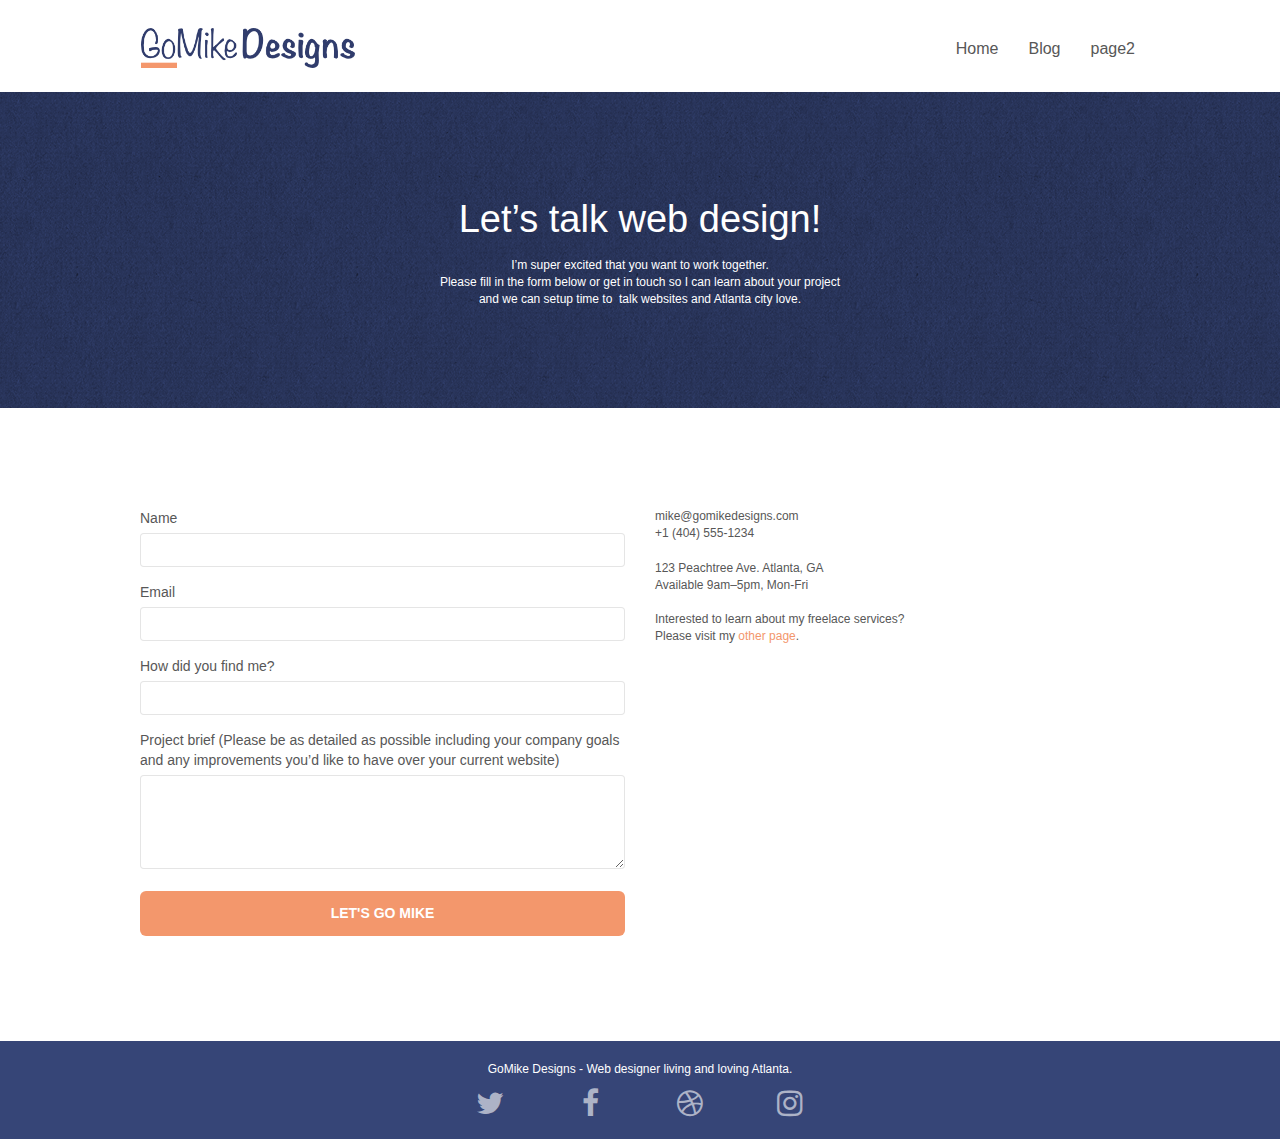
==== contact.html @ 48d025ab "Add files via upload" ====
<!doctype html>
<html lang="Default">
<head>
    <meta charset="utf-8">
    <meta name="keywords" content="">
    <meta name="description" content="">
    <meta name="viewport" content="width=device-width, initial-scale=1.0, viewport-fit=cover">
    <link rel="shortcut icon" type="image/png" href="favicon.jpg">
    
	<link rel="stylesheet" type="text/css" href="./css/bootstrap.css">
	<link rel="stylesheet" type="text/css" href="style.css">
	<link rel="stylesheet" type="text/css" href="./css/font-awesome.css">
	<link rel="stylesheet" type="text/css" href="./css/et-line.css">
	
    
	<script src="./js/jquery-2.1.0.min.js"></script>
	<script src="./js/bootstrap.min.js"></script>
	<script src="./js/blocs.min.js"></script>
	<script src="./js/jqBootstrapValidation.js"></script>
	<script src="./js/formHandler.js"></script>
    <title>page2</title>

    
<!-- Analytics -->
 
<!-- Analytics END -->
    
</head>
<body>
<!-- Main container -->
<div class="page-container">
    
<!-- bloc-0 -->
<div class="bloc bgc-white l-bloc " id="bloc-0">
	<div class="container bloc-sm">
		<nav class="navbar row">
			<div class="navbar-header">
				<a class="navbar-brand" href="index.html"><img src="img/atlanta-web-design-logo.png" alt="Atlanta Web Design Logo"  height="40" /></a>
				<button id="nav-toggle" type="button" class="ui-navbar-toggle navbar-toggle" data-toggle="collapse" data-target=".navbar-1">
					<span class="sr-only">Toggle navigation</span><span class="icon-bar"></span><span class="icon-bar"></span><span class="icon-bar"></span>
				</button>
			</div>
			<div class="collapse navbar-collapse navbar-1 special-dropdown-nav">
				<ul class="site-navigation nav navbar-nav">
					<li>
						<a href="index.html">Home</a>
					</li>
					<li>
						<a href="#">Blog</a>
					</li>
					<li>
						<a href="page2.html">page2</a>
					</li>
				</ul>
			</div>
		</nav>
	</div>
</div>
<!-- bloc-0 END -->

<!-- bloc-6 -->
<div class="bloc bg-dots-bg bg-repeat bgc-dark-slate-blue d-bloc bloc-bg-texture texture-paper" id="bloc-6">
	<div class="container bloc-lg">
		<div class="row">
			<div class="col-sm-12">
				<p class="text-center hero-bloc-text white">
					Let&rsquo;s talk web design!
				</p>
				<p class="text-center mg-lg white tight-width-whitespace">
					I&rsquo;m super excited that you want to work together.<br>Please fill in the form below or get in touch so I can learn about your project <br>and we can setup time to &nbsp;talk websites and Atlanta city love.
				</p>
			</div>
		</div>
	</div>
</div>
<!-- bloc-6 END -->

<!-- bloc-7 -->
<div class="bloc bgc-white l-bloc" id="bloc-7">
	<div class="container bloc-lg">
		<div class="row">
			<div class="col-sm-6">
				<form id="form_1" novalidate success-msg="Your message has been sent." fail-msg="Sorry it seems that our mail server is not responding, Sorry for the inconvenience!">
					<div class="form-group">
						<label>
							Name
						</label>
						<input id="name" class="form-control" required />
					</div>
					<div class="form-group">
						<label>
							Email
						</label>
						<input id="email" class="form-control" type="email" required />
					</div>
					<div class="form-group">
						<label>
							How did you find me?
						</label>
						<input class="form-control" type="email" required id="input_504" />
					</div>
					<div class="form-group">
						<label>
							Project brief (Please be as detailed as possible including your company goals and any improvements you&rsquo;d like to have over your current website)<br>
						</label><textarea id="message" class="form-control" rows="4" cols="50" required></textarea>
					</div> 
					<button class="bloc-button btn btn-lg btn-block cta-hero btn-atomic-tangerine" type="submit">
						Let's go Mike
					</button>
				</form>
			</div>
			<div class="col-sm-6">
				<p>
					mike@gomikedesigns.com<br>+1 (404) 555-1234<br> <br>123 Peachtree Ave. Atlanta, GA<br>Available 9am–5pm, Mon-Fri <br> <br>Interested to learn about my freelace services? <br>Please visit my&nbsp;<a class="ltc-atomic-tangerine" href="index.html">other page</a>.
				</p>
			</div>
		</div>
	</div>
</div>
<!-- bloc-7 END -->

<!-- ScrollToTop Button -->
<a class="bloc-button btn btn-d scrollToTop" onclick="scrollToTarget('1')"><span class="fa fa-chevron-up"></span></a>
<!-- ScrollToTop Button END-->


<!-- Footer - bloc-8 -->
<div class="bloc bgc-dark-slate-blue d-bloc" id="bloc-8">
	<div class="container bloc-sm">
		<div class="row">
			<div class="col-sm-12">
				<p class="text-center white">
					GoMike Designs - Web designer living and loving Atlanta.<br>
				</p>
				<div class="row row-no-gutters social">
					<div class="col-sm-3">
						<div class="text-center">
							<a class="social" href="index.html"><span class="fa fa-twitter icon-md"></span></a>
						</div>
					</div>
					<div class="col-sm-3">
						<div class="text-center">
							<a class="social" href="index.html"><span class="fa fa-facebook icon-md"></span></a>
						</div>
					</div>
					<div class="col-sm-3">
						<div class="text-center">
							<a class="social" href="index.html"><span class="fa fa-dribbble icon-md"></span></a>
						</div>
					</div>
					<div class="col-sm-3">
						<div class="text-center">
							<a class="social" href="index.html"><span class="fa fa-instagram icon-md"></span></a>
						</div>
					</div>
				</div>
			</div>
		</div>
	</div>
</div>
<!-- Footer - bloc-8 END -->

</div>
<!-- Main container END -->
    

</body>
</html>
---- style.css ----
body {
    margin: 0;
    padding: 0;
    background: #FFF;
    overflow-x: hidden;
    -webkit-font-smoothing: antialiased;
    -moz-osx-font-smoothing: grayscale;
}

a,
button {
    transition: all .3s ease-in-out;
    outline: none!important;
}

a:hover {
    text-decoration: none;
    cursor: pointer;
}

#page-loading-blocs-notifaction {
    position: fixed;
    top: 0;
    bottom: 0;
    width: 100%;
    z-index: 100000;
    background: #FFFFFF url("img/pageload-spinner.gif") no-repeat center center;
}

.bloc {
    width: 100%;
    clear: both;
    background: 50% 50% no-repeat;
    padding: 0 50px;
    -webkit-background-size: cover;
    -moz-background-size: cover;
    -o-background-size: cover;
    background-size: cover;
    position: relative;
}

.bloc .container {
    padding-left: 0;
    padding-right: 0;
}

.bloc-lg {
    padding: 100px 50px;
}

.bloc-md {
    padding: 50px;
}

.bloc-sm {
    padding: 20px 50px;
}

.bg-center,
.bg-l-edge,
.bg-r-edge,
.bg-t-edge,
.bg-b-edge,
.bg-tl-edge,
.bg-bl-edge,
.bg-tr-edge,
.bg-br-edge,
.bg-repeat {
    -webkit-background-size: auto!important;
    -moz-background-size: auto!important;
    -o-background-size: auto!important;
    background-size: auto!important;
}

.bg-repeat {
    background: repeat;
}

.bg-t-edge {
    background: top no-repeat;
}

.bloc-bg-texture::before {
    content: "";
    background-size: 2px 2px;
    position: absolute;
    top: 0;
    bottom: 0;
    left: 0;
    right: 0;
}

.texture-paper::before {
    background: url("img/texture-paper.png");
    background-size: 280px 280px;
}

.b-parallax {
    background-attachment: fixed;
}

.d-bloc {
    color: rgba(255, 255, 255, .7);
}

.d-bloc button:hover {
    color: rgba(255, 255, 255, .9);
}

.d-bloc .icon-round,
.d-bloc .icon-square,
.d-bloc .icon-rounded,
.d-bloc .icon-semi-rounded-a,
.d-bloc .icon-semi-rounded-b {
    border-color: rgba(255, 255, 255, .9);
}

.d-bloc .divider-h span {
    border-color: rgba(255, 255, 255, .2);
}

.d-bloc .a-btn,
.d-bloc .navbar a,
.d-bloc .navbar-brand,
.d-bloc a .icon-sm,
.d-bloc a .icon-md,
.d-bloc a .icon-lg,
.d-bloc a .icon-xl,
.d-bloc h1 a,
.d-bloc h2 a,
.d-bloc h3 a,
.d-bloc h4 a,
.d-bloc h5 a,
.d-bloc h6 a,
.d-bloc p a {
    color: rgba(255, 255, 255, .6);
}

.d-bloc .a-btn:hover,
.d-bloc .navbar a:hover,
.d-bloc .navbar-brand:hover,
.d-bloc a:hover .icon-sm,
.d-bloc a:hover .icon-md,
.d-bloc a:hover .icon-lg,
.d-bloc a:hover .icon-xl,
.d-bloc h1 a:hover,
.d-bloc h2 a:hover,
.d-bloc h3 a:hover,
.d-bloc h4 a:hover,
.d-bloc h5 a:hover,
.d-bloc h6 a:hover,
.d-bloc p a:hover {
    color: rgba(255, 255, 255, 1);
}

.d-bloc .navbar-toggle .icon-bar {
    background: rgba(255, 255, 255, 1);
}

.d-bloc .btn-wire,
.d-bloc .btn-wire:hover {
    color: rgba(255, 255, 255, 1);
    border-color: rgba(255, 255, 255, 1);
}

.d-bloc .panel {
    color: rgba(0, 0, 0, .5);
}

.d-bloc .panel button:hover {
    color: rgba(0, 0, 0, .7);
}

.d-bloc .panel icon {
    border-color: rgba(0, 0, 0, .7);
}

.d-bloc .panel .divider-h span {
    border-color: rgba(0, 0, 0, .1);
}

.d-bloc .panel .a-btn {
    color: rgba(0, 0, 0, .6);
}

.d-bloc .panel .a-btn:hover {
    color: rgba(0, 0, 0, 1);
}

.d-bloc .panel .btn-wire,
.d-bloc .panel .btn-wire:hover {
    color: rgba(0, 0, 0, .7);
    border-color: rgba(0, 0, 0, .3);
}

.d-bloc .panel,
.l-bloc {
    color: rgba(0, 0, 0, .5);
}

.d-bloc .panel button:hover,
.l-bloc button:hover {
    color: rgba(0, 0, 0, .7);
}

.l-bloc .icon-round,
.l-bloc .icon-square,
.l-bloc .icon-rounded,
.l-bloc .icon-semi-rounded-a,
.l-bloc .icon-semi-rounded-b {
    border-color: rgba(0, 0, 0, .7);
}

.d-bloc .panel .divider-h span,
.l-bloc .divider-h span {
    border-color: rgba(0, 0, 0, .1);
}

.d-bloc .panel .a-btn,
.l-bloc .a-btn,
.l-bloc .navbar a,
.l-bloc .navbar-brand,
.l-bloc a .icon-sm,
.l-bloc a .icon-md,
.l-bloc a .icon-lg,
.l-bloc a .icon-xl,
.l-bloc h1 a,
.l-bloc h2 a,
.l-bloc h3 a,
.l-bloc h4 a,
.l-bloc h5 a,
.l-bloc h6 a,
.l-bloc p a {
    color: rgba(0, 0, 0, .6);
}

.d-bloc .panel .a-btn:hover,
.l-bloc .a-btn:hover,
.l-bloc .navbar a:hover,
.l-bloc .navbar-brand:hover,
.l-bloc a:hover .icon-sm,
.l-bloc a:hover .icon-md,
.l-bloc a:hover .icon-lg,
.l-bloc a:hover .icon-xl,
.l-bloc h1 a:hover,
.l-bloc h2 a:hover,
.l-bloc h3 a:hover,
.l-bloc h4 a:hover,
.l-bloc h5 a:hover,
.l-bloc h6 a:hover,
.l-bloc p a:hover {
    color: rgba(0, 0, 0, 1);
}

.l-bloc .navbar-toggle .icon-bar {
    color: rgba(0, 0, 0, .6);
}

.d-bloc .panel .btn-wire,
.d-bloc .panel .btn-wire:hover,
.l-bloc .btn-wire,
.l-bloc .btn-wire:hover {
    color: rgba(0, 0, 0, .7);
    border-color: rgba(0, 0, 0, .3);
}

.voffset {
    margin-top: 30px;
}

.voffset-lg {
    margin-top: 80px;
}

.row-no-gutters {
    margin-right: 0;
    margin-left: 0;
}

.row.row-no-gutters > [class^="col-"],
.row.row-no-gutters > [class*=" col-"] {
    padding-right: 0;
    padding-left: 0;
}

#bloc-2-services p {
    font-size: 11px;
}

.navbar {
    margin-bottom: 0;
    z-index: 1;
}

.navbar-brand {
    height: auto;
    padding: 3px 15px;
    font-size: 25px;
    font-weight: normal;
    font-weight: 600;
    line-height: 44px;
}

.navbar-brand img {
    max-height: 200px;
    margin: 0 5px 0 0;
    display: inline;
}

.navbar-brand img[src$=svg] {
    min-width: 100px;
}

.nav-center .navbar-brand img {
    margin: 0;
}

.navbar .nav {
    padding-top: 2px;
    margin-right: -16px;
    float: right;
    z-index: 1;
}

.nav > li {
    float: left;
    margin-top: 4px;
    font-size: 16px;
}

.navbar-nav .open .dropdown-menu > li > a {
    text-align: inherit;
}

.nav > li a:hover,
.nav > li a:focus {
    background: transparent;
}

.navbar-toggle {
    margin: 10px 10px 0 0;
    border: 0px;
}

.navbar-toggle:hover {
    background: transparent!important;
}

.navbar-toggle .icon-bar {
    background-color: rgba(0, 0, 0, .5);
    width: 26px;
}

.nav-invert .navbar .nav {
    float: left;
}

.nav-invert .navbar-header,
.nav-invert .navbar-brand {
    float: right;
    position: relative;
    z-index: 2;
}

@media (min-width: 768px) {
    .site-navigation {
        position: absolute;
        top: 50%;
        right: 20px;
        transform: translate(0, -50%);
        -webkit-transform: translateY(-50%);
    }
    .nav > li .dropdown-menu a,
    .nav > li .dropdown-menu a:hover {
        color: #484848;
    }
    .nav-invert .site-navigation {
        left: 0;
        right: 0;
    }
    .nav-center {
        text-align: center;
    }
    .nav-center .navbar-header {
        width: 100%;
    }
    .nav-center .navbar-header,
    .nav-center .navbar-brand,
    .nav-center .nav > li {
        float: none;
        display: inline-block;
    }
    .nav-center .site-navigation {
        position: relative;
        width: 100%;
        right: 0;
        margin-right: 0px;
        margin-top: 20px;
    }
    .nav-center.mini-nav .navbar-toggle {
        float: none;
        margin: 10px auto 0;
    }
}

.nav > li > .dropdown a {
    background: none!important;
    display: block;
    padding: 14px 15px;
}

nav .caret {
    margin: 0 5px;
}

.dropdown-menu .dropdown-menu {
    top: -8px;
    left: 100%;
}

.dropdown-menu .dropmenu-flow-right {
    top: 100%;
    left: 0;
    margin-left: -1px;
    border-top-left-radius: 0;
    border-top-right-radius: 0;
}

.dropdown-menu .dropdown span {
    border: 4px solid black;
    border-top-color: transparent;
    border-right-color: transparent;
    border-bottom-color: transparent;
    margin: 6px -5px 0 0!important;
    float: right;
}

.mg-md {
    margin-top: 10px;
    margin-bottom: 20px;
}

.mg-lg {
    margin-top: 10px;
    margin-bottom: 40px;
}

.btn {
    margin: 0 5px 5px 0;
}

.btn.pull-right {
    margin: 0 0 5px 5px;
}

.btn-d,
.btn-d:hover,
.btn-d:focus {
    color: #FFF;
    background: rgba(0, 0, 0, .3);
}

button {
    outline: none!important;
}

.btn-rd {
    border-radius: 40px;
}

.btn-clean {
    border: 1px solid rgba(0, 0, 0, .08);
    border-bottom-color: rgba(0, 0, 0, .1);
    text-shadow: 0 1px 0 rgba(0, 0, 1, .1);
    box-shadow: 0 1px 3px rgba(0, 0, 1, .25), inset 0 1px 0 0 rgba(255, 255, 255, .15);
}

.icon-md {
    font-size: 30px!important;
}

.icon-lg {
    font-size: 60px!important;
}

.sm-shadow {
    text-shadow: 0 1px 2px rgba(0, 0, 0, .3);
}

.panel-sq,
.panel-sq .panel-heading,
.panel-sq .panel-footer {
    border-radius: 0;
}

.panel-rd {
    border-radius: 30px;
}

.panel-rd .panel-heading {
    border-radius: 29px 29px 0 0;
}

.panel-rd .panel-footer {
    border-radius: 0 0 29px 29px;
}

.form-control {
    border-color: rgba(0, 0, 0, .1);
    box-shadow: none;
}

.scrollToTop {
    width: 40px;
    height: 40px;
    position: fixed;
    bottom: 20px;
    right: 20px;
    opacity: 0;
    z-index: 500;
    transition: all .3s ease-in-out;
}

.scrollToTop span {
    margin-top: 6px;
}

.showScrollTop {
    font-size: 14px;
    opacity: 1;
}

.footerlinks > li> a{
	color: white!important;
}

a[data-lightbox] {
    position: relative;
    display: block;
    text-align: center;
}

a[data-lightbox]:hover::before {
    content: "+";
    font-family: "HelveticaNeue-Light", "Helvetica Neue Light", "Helvetica Neue", Helvetica, Arial;
    font-size: 32px;
    width: 50px;
    height: 50px;
    margin-left: -25px;
    border-radius: 50%;
    background: rgba(0, 0, 0, .6);
    color: #FFF;
    font-weight: 100;
    z-index: 1;
    position: absolute;
    top: 50%;
    transform: translateY(-50%);
    -webkit-transform: translateY(-50%);
}

a[data-lightbox]:hover img {
    opacity: 0.6;
    -webkit-animation-fill-mode: none;
    animation-fill-mode: none;
}

#lightbox-modal {
    display: flex;
    align-items: center;
}

#lightbox-modal .modal-dialog {
    width: 90%;
    max-width: 900px;
    margin: 0 auto 0;
}

#lightbox-modal .modal-dialog img {
    max-height: 90vh;
    margin: 0 auto;
}

.lightbox-caption {
    padding: 20px;
    color: #FFF;
    background: rgba(0, 0, 0, .5);
    position: absolute;
    left: 15px;
    right: 15px;
    bottom: 5px;
}

.close-lightbox {
    color: #FFF;
    font-size: 30px;
    position: absolute;
    top: 20px;
    right: 20px;
    z-index: 20;
    background: rgba(0, 0, 0, .5);
    border: none;
    line-height: 30px;
    padding: 0 9px 5px;
    opacity: 0.3;
}

.close-lightbox:hover,
.next-lightbox:hover,
.prev-lightbox:hover {
    opacity: 1.0;
    color: #FFF;
}

.next-lightbox,
.prev-lightbox {
    font-size: 20px;
    color: rgba(255, 255, 255, .9);
    background: rgba(0, 0, 0, .5);
    transition: all .2s ease-in-out;
    position: absolute;
    top: 45%;
    z-index: 1;
    opacity: 0.4;
}

.next-lightbox {
    padding: 6px 8px 1px 13px;
    right: 25px;
}

.prev-lightbox {
    padding: 6px 13px 1px 10px;
    left: 25px;
}

.snapshot-lb .modal-body {
    padding-bottom: 45px;
}

.snapshot-lb .lightbox-caption {
    padding: 0;
    color: rgba(0, 0, 0, .5);
    background: none;
}

h1,
h2,
h3,
h4,
h5,
h6,
p,
label,
.btn,
a {
    font-family: "helvetica";
    font-weight: 400;
    color: #575757!important;
}

.container {
    max-width: 1000px;
}

.hero-bloc-text {
    font-size: 38px;
}

.hero-bloc-text-sub {
    font-size: 36px;
}

.statement-bloc-text {
    line-height: 26px;
    font-style: italic;
    font-size: 20px;
    text-align: center;
    font-weight: lighter;
    max-width: 520px;
    margin: auto auto auto auto;
}

p {
    font-size: 12px;
}

.tight-width-whitespace {
    max-width: 600px;
    margin: auto auto auto auto;
}

.h1 {
    font-size: 20px;
    font-family: "Open Sans";
}

.cta-hero {
    margin-top: 22px;
    color: #FFFFFF!important;
    text-transform: uppercase;
    padding: 12px 28px 12px 28px;
    font-size: 1.0em;
    font-weight: 700;
}

.social {
    max-width: 400px;
    margin: auto auto auto auto;
}

h2 {
    font-size: 20px;
    line-height: 1.4em;
	font-family: "Open Sans";
}

h3 {
    font-size: 15px;
    text-transform: uppercase;
    font-weight: 700;
    color: #333333!important;
}

.med-width-whitespace {
    max-width: 800px;
    margin: auto auto auto auto;
    box-shadow: 0px 0px 0px #000000;
}

h1 {
    color: #333333!important;
}

h4 {
    color: #333333!important;
}

.icons {
    margin-bottom: 14px;
    margin-top: 24px;
}

.white {
    color: #FFFFFF!important;
}

.portfolio-thumb {
    margin-bottom: 24px;
}

.portfolio-row {
    margin-bottom: 44px;
    margin-top: 50px;
}

.avatar {
    box-shadow: 0px 4px 9px rgba(0, 0, 0, 0.3);
}

.black-background {
    background-color: rgba(35, 31, 0, 0.9);
    padding: 40px 40px 40px 40px;
}

.bold-link {
    font-weight: 900;
    text-decoration: underline!important;
}

.service-header {
    font-size: 15px;
    font-weight: 700;
    text-transform: uppercase;
}

.bgc-white {
    background-color: #FFFFFF;
}

.bgc-dark-slate-blue {
    background-color: #364577;
}

.bgc-atomic-tangerine {
    background-color: #F3976C;
}

.tc-white {
    color: #364577!important;
}

.btn-atomic-tangerine {
    background: #F3976C;
    color: #FFFFFF!important;
}

.btn-atomic-tangerine:hover {
    background: #c27956!important;
    color: #FFFFFF!important;
}

.ltc-white {
    color: #FFFFFF!important;
}

.ltc-white:hover {
    color: #cccccc!important;
}

.ltc-atomic-tangerine {
    color: #F3976C!important;
}

.ltc-atomic-tangerine:hover {
    color: #c27956!important;
}

.icon-dark-slate-blue {
    color: #364577!important;
    border-color: #364577!important;
}

.bg-dots-bg {
    background-image: url("img/dots-bg.png");
}

.bg-lines-h2-bg {
    background-image: url("img/lines-h2-bg.png");
}

.bg-atlanta-20made-20sign {
    background-image: url("img/atlanta%20made%20sign.jpg");
}

.bg-atlanta-20made-20sign-20orange {
    background-image: url("img/atlanta%20made%20sign%20orange.jpg");
}

@media (max-width: 1024px) {
    .bloc {
        padding-left: 20px;
        padding-right: 20px;
    }
    .bloc.full-width-bloc,
    .bloc-tile-2.full-width-bloc .container,
    .bloc-tile-3.full-width-bloc .container,
    .bloc-tile-4.full-width-bloc .container {
        padding-left: 0;
        padding-right: 0;
    }
}

@media (max-width: 992px) and (min-width: 768px) {
    .navbar .nav {
        max-width: 80%
    }
    .nav-center.navbar .nav {
        max-width: 100%
    }
}

@media only screen and (min-device-width: 768px) and (max-device-width: 1024px) and (orientation: landscape) {
    .b-parallax {
        background-attachment: scroll;
    }
}

@media only screen and (min-device-width: 1024px) and (max-device-width: 1366px) and (-webkit-min-device-pixel-ratio: 1.5) {
    .b-parallax {
        background-attachment: scroll;
    }
}

@media (max-width: 991px) {
    .container {
        width: 100%;
    }
    .b-parallax {
        background-attachment: scroll;
    }
    .page-container,
    #hero-bloc {
        overflow-x: hidden;
        position: relative;
    }
    .bloc {
        padding-left: constant(safe-area-inset-left);
        padding-right: constant(safe-area-inset-right);
    }
    .bloc-group,
    .bloc-group .bloc {
        display: block;
        width: 100%;
    }
    .bloc-fill-screen .fill-bloc-top-edge,
    .bloc-fill-screen .fill-bloc-bottom-edge {
        padding: 0 20px;
        padding-left: constant(safe-area-inset-left);
        padding-right: constant(safe-area-inset-right);
    }
}

@media (max-width: 767px) {
    .page-container {
        overflow-x: hidden;
        position: relative;
    }
    h1,
    h2,
    h3,
    h4,
    h5,
    h6,
    p,
    #disqus_thread {
        padding-left: 10px!important;
        padding-right: 10px!important;
    }
    .b-parallax {
        background-attachment: scroll;
    }
    .navbar .nav {
        padding-top: 0;
        border-top: 1px solid rgba(0, 0, 0, .2);
        float: none!important;
    }
    .navbar.row {
        margin-left: 0;
        margin-right: 0;
    }
    .site-navigation {
        position: inherit;
        transform: none;
        -webkit-transform: none;
        -ms-transform: none;
    }
    .nav > li {
        margin-top: 0;
        border-bottom: 1px solid rgba(0, 0, 0, .1);
        background: rgba(0, 0, 0, .05);
        text-align: left;
        padding-left: 15px;
        width: 100%;
    }
    .nav > li:hover {
        background: rgba(0, 0, 0, .08);
    }
    .dropdown .dropdown a .caret {
        float: none;
        margin: 5px 0 0 10px!important;
        border: 4px solid black;
        border-bottom-color: transparent;
        border-right-color: transparent;
        border-left-color: transparent;
    }
    #hero-bloc .navbar .nav {
        background: rgba(0, 0, 0, .8);
    }
    #hero-bloc .navbar .nav a {
        color: rgba(255, 255, 255, .6);
    }
    .hero {
        padding: 50px 0;
    }
    .hero-nav {
        left: -1px;
        right: -1px;
    }
    .navbar-collapse {
        padding: 0;
        overflow-x: hidden;
        -webkit-box-shadow: none;
        box-shadow: none;
    }
    .navbar-brand img {
        max-height: 40px;
        width: auto;
    }
    .nav-invert .navbar-header {
        float: none;
        width: 100%;
    }
    .nav-invert .navbar-toggle {
        float: left;
        margin-left: 10px;
    }
    .bloc {
        padding-left: 0;
        padding-right: 0;
    }
    .bloc-xxl,
    .bloc-xl,
    .bloc-lg {
        padding: 40px 0;
    }
    .bloc-sm,
    .bloc-md {
        padding-left: 0;
        padding-right: 0;
    }
    .bloc-tile-2 .container,
    .bloc-tile-3 .container,
    .bloc-tile-4 .container,
    .bloc-fill-screen .fill-bloc-top-edge,
    .bloc-fill-screen .fill-bloc-bottom-edge {
        padding-left: 0;
        padding-right: 0;
    }
    .a-block {
        padding: 0 10px;
    }
    .btn-dwn {
        display: none;
    }
    .voffset {
        margin-top: 5px;
    }
    .voffset-md {
        margin-top: 20px;
    }
    .voffset-lg {
        margin-top: 30px;
    }
    form {
        padding: 5px;
    }
    .close-lightbox {
        display: inline-block;
    }
    .blocsapp-device-iphone5 {
        background-size: 216px 425px;
        padding-top: 60px;
        width: 216px;
        height: 425px;
    }
    .blocsapp-device-iphone5 img {
        width: 180px;
        height: 320px;
    }
}

@media (max-width: 400px) {
    .bloc {
        padding-left: 0;
        padding-right: 0;
    }
}

@media (max-width: 767px) {
    .bloc-mob-center-text {
        text-align: center;
    }
}
---- css/et-line.css ----
@font-face {
    font-family: et-line;
    src: url(../fonts/et-line.eot);
    src: url(../fonts/et-line.eot?#iefix) format('embedded-opentype'), url(../fonts/et-line.woff) format('woff'), url(../fonts/et-line.ttf) format('truetype'), url(../fonts/et-line.svg#et-line) format('svg');
    font-weight: 400;
    font-style: normal
}

.et-icon-adjustments,
.et-icon-alarmclock,
.et-icon-anchor,
.et-icon-aperture,
.et-icon-attachment,
.et-icon-bargraph,
.et-icon-basket,
.et-icon-beaker,
.et-icon-bike,
.et-icon-book-open,
.et-icon-briefcase,
.et-icon-browser,
.et-icon-calendar,
.et-icon-camera,
.et-icon-caution,
.et-icon-chat,
.et-icon-circle-compass,
.et-icon-clipboard,
.et-icon-clock,
.et-icon-cloud,
.et-icon-compass,
.et-icon-desktop,
.et-icon-dial,
.et-icon-document,
.et-icon-documents,
.et-icon-download,
.et-icon-dribbble,
.et-icon-edit,
.et-icon-envelope,
.et-icon-expand,
.et-icon-facebook,
.et-icon-flag,
.et-icon-focus,
.et-icon-gears,
.et-icon-genius,
.et-icon-gift,
.et-icon-global,
.et-icon-globe,
.et-icon-googleplus,
.et-icon-grid,
.et-icon-happy,
.et-icon-hazardous,
.et-icon-heart,
.et-icon-hotairballoon,
.et-icon-hourglass,
.et-icon-key,
.et-icon-laptop,
.et-icon-layers,
.et-icon-lifesaver,
.et-icon-lightbulb,
.et-icon-linegraph,
.et-icon-linkedin,
.et-icon-lock,
.et-icon-magnifying-glass,
.et-icon-map,
.et-icon-map-pin,
.et-icon-megaphone,
.et-icon-mic,
.et-icon-mobile,
.et-icon-newspaper,
.et-icon-notebook,
.et-icon-paintbrush,
.et-icon-paperclip,
.et-icon-pencil,
.et-icon-phone,
.et-icon-picture,
.et-icon-pictures,
.et-icon-piechart,
.et-icon-presentation,
.et-icon-pricetags,
.et-icon-printer,
.et-icon-profile-female,
.et-icon-profile-male,
.et-icon-puzzle,
.et-icon-quote,
.et-icon-recycle,
.et-icon-refresh,
.et-icon-ribbon,
.et-icon-rss,
.et-icon-sad,
.et-icon-scissors,
.et-icon-scope,
.et-icon-search,
.et-icon-shield,
.et-icon-speedometer,
.et-icon-strategy,
.et-icon-streetsign,
.et-icon-tablet,
.et-icon-target,
.et-icon-telescope,
.et-icon-toolbox,
.et-icon-tools,
.et-icon-tools-2,
.et-icon-trophy,
.et-icon-tumblr,
.et-icon-twitter,
.et-icon-upload,
.et-icon-video,
.et-icon-wallet,
.et-icon-wine {
    font-family: et-line;
    speak: none;
    font-style: normal;
    font-weight: 400;
    font-variant: normal;
    text-transform: none;
    line-height: 1;
    -webkit-font-smoothing: antialiased;
    -moz-osx-font-smoothing: grayscale;
    display: inline-block
}

.et-icon-mobile:before {
    content: "\e000"
}

.et-icon-laptop:before {
    content: "\e001"
}

.et-icon-desktop:before {
    content: "\e002"
}

.et-icon-tablet:before {
    content: "\e003"
}

.et-icon-phone:before {
    content: "\e004"
}

.et-icon-document:before {
    content: "\e005"
}

.et-icon-documents:before {
    content: "\e006"
}

.et-icon-search:before {
    content: "\e007"
}

.et-icon-clipboard:before {
    content: "\e008"
}

.et-icon-newspaper:before {
    content: "\e009"
}

.et-icon-notebook:before {
    content: "\e00a"
}

.et-icon-book-open:before {
    content: "\e00b"
}

.et-icon-browser:before {
    content: "\e00c"
}

.et-icon-calendar:before {
    content: "\e00d"
}

.et-icon-presentation:before {
    content: "\e00e"
}

.et-icon-picture:before {
    content: "\e00f"
}

.et-icon-pictures:before {
    content: "\e010"
}

.et-icon-video:before {
    content: "\e011"
}

.et-icon-camera:before {
    content: "\e012"
}

.et-icon-printer:before {
    content: "\e013"
}

.et-icon-toolbox:before {
    content: "\e014"
}

.et-icon-briefcase:before {
    content: "\e015"
}

.et-icon-wallet:before {
    content: "\e016"
}

.et-icon-gift:before {
    content: "\e017"
}

.et-icon-bargraph:before {
    content: "\e018"
}

.et-icon-grid:before {
    content: "\e019"
}

.et-icon-expand:before {
    content: "\e01a"
}

.et-icon-focus:before {
    content: "\e01b"
}

.et-icon-edit:before {
    content: "\e01c"
}

.et-icon-adjustments:before {
    content: "\e01d"
}

.et-icon-ribbon:before {
    content: "\e01e"
}

.et-icon-hourglass:before {
    content: "\e01f"
}

.et-icon-lock:before {
    content: "\e020"
}

.et-icon-megaphone:before {
    content: "\e021"
}

.et-icon-shield:before {
    content: "\e022"
}

.et-icon-trophy:before {
    content: "\e023"
}

.et-icon-flag:before {
    content: "\e024"
}

.et-icon-map:before {
    content: "\e025"
}

.et-icon-puzzle:before {
    content: "\e026"
}

.et-icon-basket:before {
    content: "\e027"
}

.et-icon-envelope:before {
    content: "\e028"
}

.et-icon-streetsign:before {
    content: "\e029"
}

.et-icon-telescope:before {
    content: "\e02a"
}

.et-icon-gears:before {
    content: "\e02b"
}

.et-icon-key:before {
    content: "\e02c"
}

.et-icon-paperclip:before {
    content: "\e02d"
}

.et-icon-attachment:before {
    content: "\e02e"
}

.et-icon-pricetags:before {
    content: "\e02f"
}

.et-icon-lightbulb:before {
    content: "\e030"
}

.et-icon-layers:before {
    content: "\e031"
}

.et-icon-pencil:before {
    content: "\e032"
}

.et-icon-tools:before {
    content: "\e033"
}

.et-icon-tools-2:before {
    content: "\e034"
}

.et-icon-scissors:before {
    content: "\e035"
}

.et-icon-paintbrush:before {
    content: "\e036"
}

.et-icon-magnifying-glass:before {
    content: "\e037"
}

.et-icon-circle-compass:before {
    content: "\e038"
}

.et-icon-linegraph:before {
    content: "\e039"
}

.et-icon-mic:before {
    content: "\e03a"
}

.et-icon-strategy:before {
    content: "\e03b"
}

.et-icon-beaker:before {
    content: "\e03c"
}

.et-icon-caution:before {
    content: "\e03d"
}

.et-icon-recycle:before {
    content: "\e03e"
}

.et-icon-anchor:before {
    content: "\e03f"
}

.et-icon-profile-male:before {
    content: "\e040"
}

.et-icon-profile-female:before {
    content: "\e041"
}

.et-icon-bike:before {
    content: "\e042"
}

.et-icon-wine:before {
    content: "\e043"
}

.et-icon-hotairballoon:before {
    content: "\e044"
}

.et-icon-globe:before {
    content: "\e045"
}

.et-icon-genius:before {
    content: "\e046"
}

.et-icon-map-pin:before {
    content: "\e047"
}

.et-icon-dial:before {
    content: "\e048"
}

.et-icon-chat:before {
    content: "\e049"
}

.et-icon-heart:before {
    content: "\e04a"
}

.et-icon-cloud:before {
    content: "\e04b"
}

.et-icon-upload:before {
    content: "\e04c"
}

.et-icon-download:before {
    content: "\e04d"
}

.et-icon-target:before {
    content: "\e04e"
}

.et-icon-hazardous:before {
    content: "\e04f"
}

.et-icon-piechart:before {
    content: "\e050"
}

.et-icon-speedometer:before {
    content: "\e051"
}

.et-icon-global:before {
    content: "\e052"
}

.et-icon-compass:before {
    content: "\e053"
}

.et-icon-lifesaver:before {
    content: "\e054"
}

.et-icon-clock:before {
    content: "\e055"
}

.et-icon-aperture:before {
    content: "\e056"
}

.et-icon-quote:before {
    content: "\e057"
}

.et-icon-scope:before {
    content: "\e058"
}

.et-icon-alarmclock:before {
    content: "\e059"
}

.et-icon-refresh:before {
    content: "\e05a"
}

.et-icon-happy:before {
    content: "\e05b"
}

.et-icon-sad:before {
    content: "\e05c"
}

.et-icon-facebook:before {
    content: "\e05d"
}

.et-icon-twitter:before {
    content: "\e05e"
}

.et-icon-googleplus:before {
    content: "\e05f"
}

.et-icon-rss:before {
    content: "\e060"
}

.et-icon-tumblr:before {
    content: "\e061"
}

.et-icon-linkedin:before {
    content: "\e062"
}

.et-icon-dribbble:before {
    content: "\e063"
}
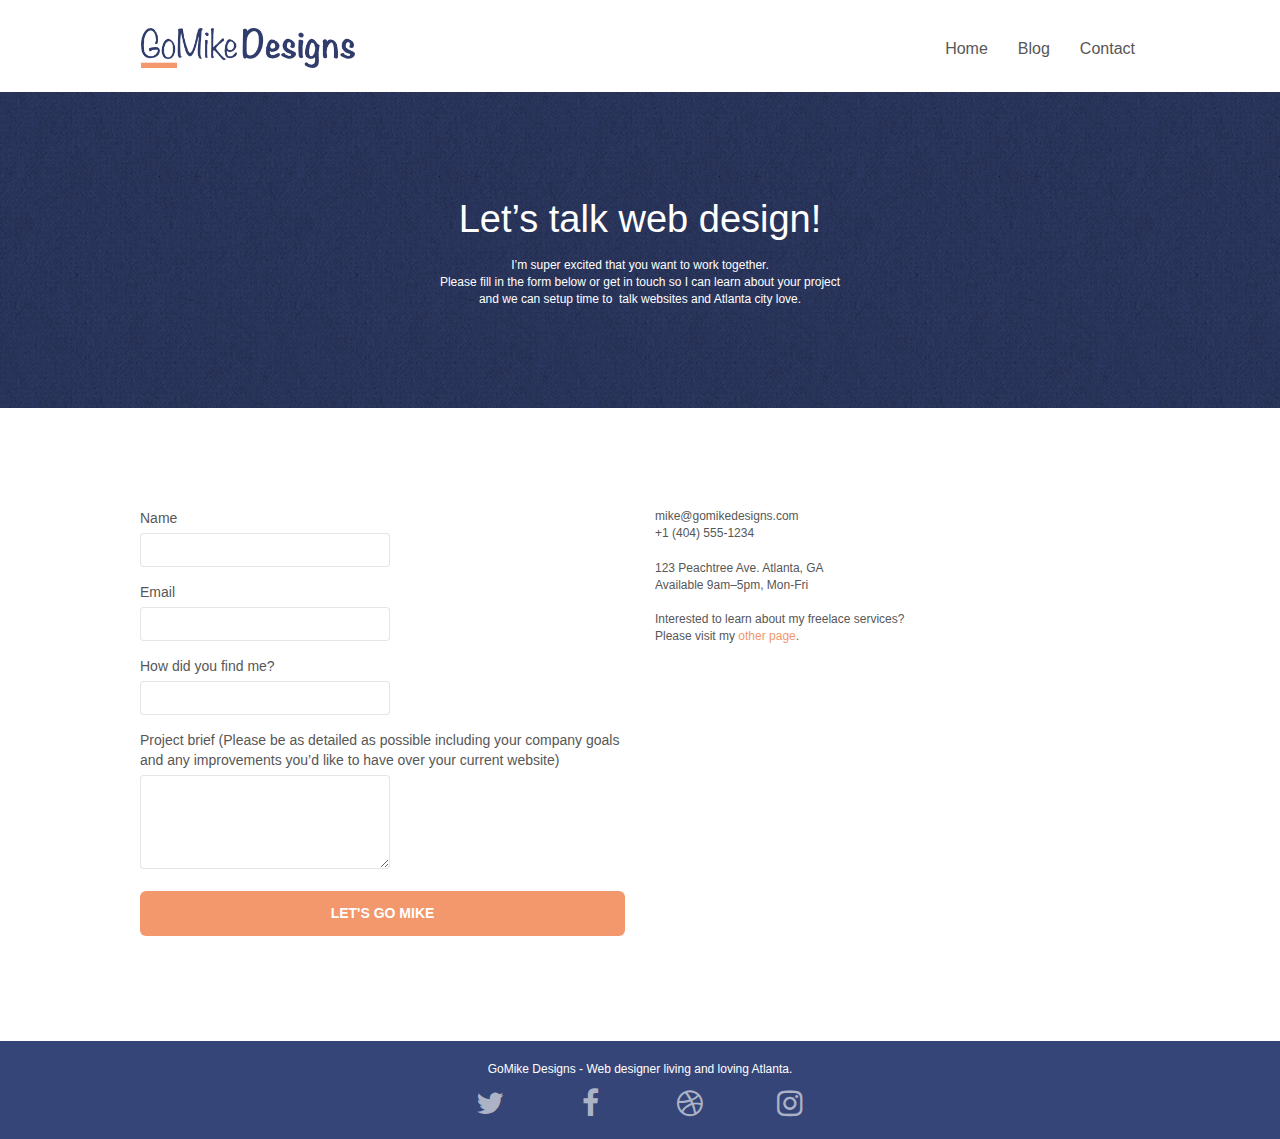
==== commit 16f165a3: "Add files via upload" ====
--- a/contact.html
+++ b/contact.html
@@ -2,23 +2,23 @@
 <html lang="Default">
 <head>
     <meta charset="utf-8">
-    <meta name="keywords" content="">
-    <meta name="description" content="">
+    <meta name="keywords" content="seo website, web design, Mike web design agency, freelance web designer Atlanta, Atlanta web agency,Atlanta designer agency, freelance design agency, design agency Atlanta, logo design atlanta">
+    <meta name="description" content="Contact Mike for website design.  Freelance web designer Atlanta">
     <meta name="viewport" content="width=device-width, initial-scale=1.0, viewport-fit=cover">
     <link rel="shortcut icon" type="image/png" href="favicon.jpg">
     
-	<link rel="stylesheet" type="text/css" href="./css/bootstrap.css">
+	<link rel="stylesheet" type="text/css" href="./css/bootstrap.min.css">
 	<link rel="stylesheet" type="text/css" href="style.css">
-	<link rel="stylesheet" type="text/css" href="./css/font-awesome.css">
-	<link rel="stylesheet" type="text/css" href="./css/et-line.css">
+	<link rel="stylesheet" type="text/css" href="./css/font-awesome.min.css">
+	<link rel="stylesheet" type="text/css" href="./css/et-line.min.css">
 	
     
 	<script src="./js/jquery-2.1.0.min.js"></script>
 	<script src="./js/bootstrap.min.js"></script>
-	<script src="./js/blocs.min.js"></script>
-	<script src="./js/jqBootstrapValidation.js"></script>
-	<script src="./js/formHandler.js"></script>
-    <title>page2</title>
+	<script src="./js/blocs..min.js"></script>
+	<script src="./js/jquery.touchSwipe.min.js"></script>
+	<script src="./js/gmaps.min.js"></script>
+    <title>Contact</title>
 
     
 <!-- Analytics -->
@@ -49,7 +49,7 @@
 						<a href="#">Blog</a>
 					</li>
 					<li>
-						<a href="page2.html">page2</a>
+						<a href="contact.html">Contact</a>
 					</li>
 				</ul>
 			</div>
